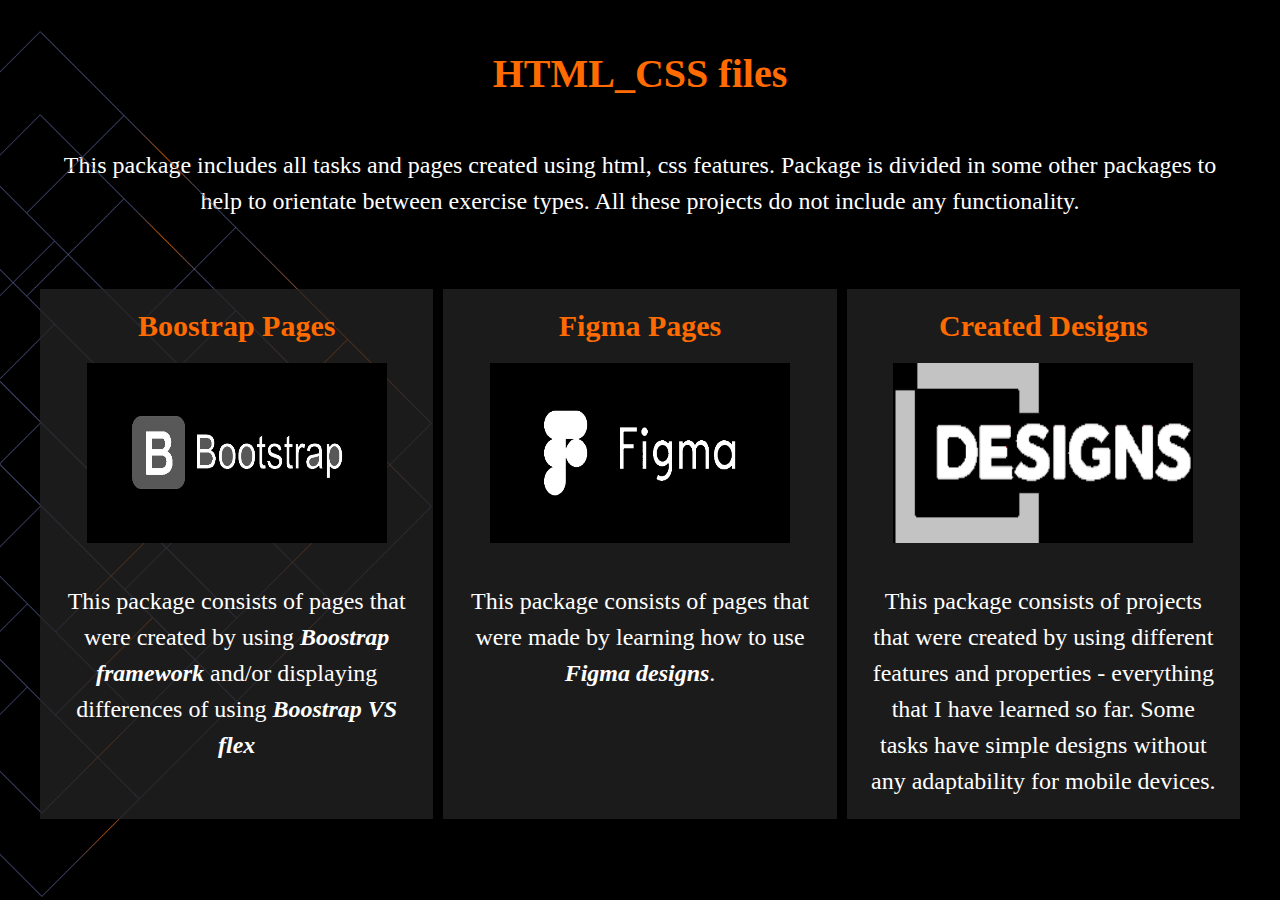
==== index.html @ deaf6151 "first commit" ====
<!DOCTYPE html>
<html lang="en">
  <head>
    <meta charset="UTF-8" />
    <meta http-equiv="X-UA-Compatible" content="IE=edge" />
    <meta name="viewport" content="width=device-width, initial-scale=1.0" />
    <title>HTML_CSS files</title>
    <link rel="stylesheet" href="./html_css_styles/style.css" />
  </head>
  <body>
    <main>
      <div class="background">
        <img
          class="background_img"
          src="./html_css_images/Group_27.png"
          alt="square"
        />
        <div class="wrapper">
          <h1>HTML_CSS files</h1>
          <p>
            This package includes all tasks and pages created using html, css
            features. Package is divided in some other packages to help to
            orientate between exercise types. All these projects do not include
            any functionality.
          </p>

          <div class="cards">
            <a href="./boostrap_pages/">
              <div>
                <h2>Boostrap Pages</h2>
                <img
                  src="./html_css_images/bootstrap-1.jpg"
                  alt="boostrap logo"
                />
                <p>
                  This package consists of pages that were created by using
                  <span>Boostrap framework</span> and/or displaying differences
                  of using <span>Boostrap VS flex</span>
                </p>
              </div></a
            >

            <a href="./figma_pages/">
              <div>
                <h2>Figma Pages</h2>
                <img
                  src="./html_css_images/figma-vector-logo.png"
                  alt="figma logo"
                />
                <p>
                  This package consists of pages that were made by learning how
                  to use
                  <span> Figma designs</span>.
                </p>
              </div>
            </a>

            <a href="./created_designs/index.html">
              <div>
                <h2>Created Designs</h2>
                <img src="./html_css_images/images.png" alt="design logo" />
                <p>
                  This package consists of projects that were created by using
                  different features and properties - everything that I have
                  learned so far. Some tasks have simple designs without any
                  adaptability for mobile devices.
                </p>
              </div>
            </a>
          </div>
        </div>
      </div>
    </main>
  </body>
</html>
---- html_css_styles/style.css ----
.wrapper p {
  color: #fff;
  font-size: 24px;
  line-height: 1.5;
  text-align: center;
  font-weight: 300;
  padding: 20px;
}

* {
  margin: 0;
  padding: 0;
  box-sizing: border-box;
  color: #fff;
}

.background {
  background-color: #000;
  width: 100%;
  min-height: 100vh;
  position: relative;
}
.background .back img {
  width: 40px;
  position: relative;
  top: 50px;
  left: 100px;
}
.background .background_img {
  position: absolute;
  height: 100%;
  min-height: 100vh;
  background-repeat: no-repeat;
  top: 0;
}

h1,
h2 {
  color: #ff6b01;
}

.wrapper {
  max-width: 1200px;
  margin: 0 auto;
  padding-top: 50px;
}
.wrapper h1 {
  text-align: center;
  margin-bottom: 30px;
  font-size: 40px;
}
.cards {
  display: flex;
  padding-top: 50px;
  gap: 10px;
  min-height: 400px;
  justify-content: center;
  position: relative;
  flex-wrap: wrap;
}
.cards a {
  padding-top: 20px;
  flex-grow: 1;
  flex-basis: 200px;
  background-color: rgba(38, 36, 36, 0.75);
  text-decoration: none;
}
.cards a div {
  display: flex;
  flex-direction: column;
  align-items: center;
  gap: 20px;
}
.cards a h2 {
  font-weight: 800;
  font-size: 30px;
}
.cards a img {
  width: 300px;
  height: 180px;
}
.cards a span {
  font-weight: 800;
  font-style: italic;
}/*# sourceMappingURL=style.css.map */
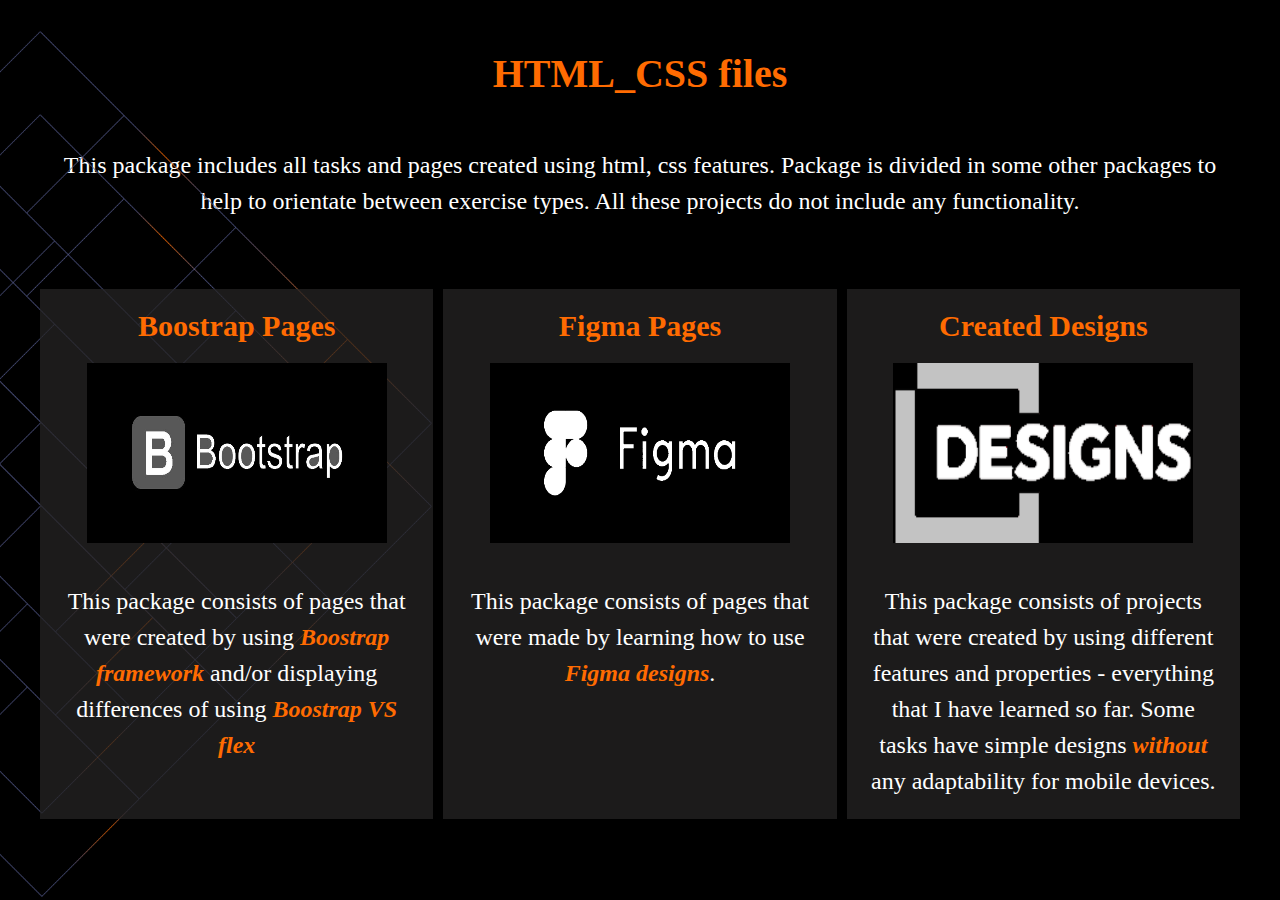
==== commit 4272b284: "adding class=feature" ====
--- a/index.html
+++ b/index.html
@@ -34,8 +34,9 @@
                 />
                 <p>
                   This package consists of pages that were created by using
-                  <span>Boostrap framework</span> and/or displaying differences
-                  of using <span>Boostrap VS flex</span>
+                  <span class="feature">Boostrap framework</span> and/or
+                  displaying differences of using
+                  <span class="feature">Boostrap VS flex</span>
                 </p>
               </div></a
             >
@@ -50,7 +51,7 @@
                 <p>
                   This package consists of pages that were made by learning how
                   to use
-                  <span> Figma designs</span>.
+                  <span class="feature"> Figma designs</span>.
                 </p>
               </div>
             </a>
@@ -62,8 +63,9 @@
                 <p>
                   This package consists of projects that were created by using
                   different features and properties - everything that I have
-                  learned so far. Some tasks have simple designs without any
-                  adaptability for mobile devices.
+                  learned so far. Some tasks have simple designs
+                  <span class="feature">without</span> any adaptability for
+                  mobile devices.
                 </p>
               </div>
             </a>
--- a/html_css_styles/style.css
+++ b/html_css_styles/style.css
@@ -35,7 +35,8 @@
 }
 
 h1,
-h2 {
+h2,
+.feature {
   color: #ff6b01;
 }
 
